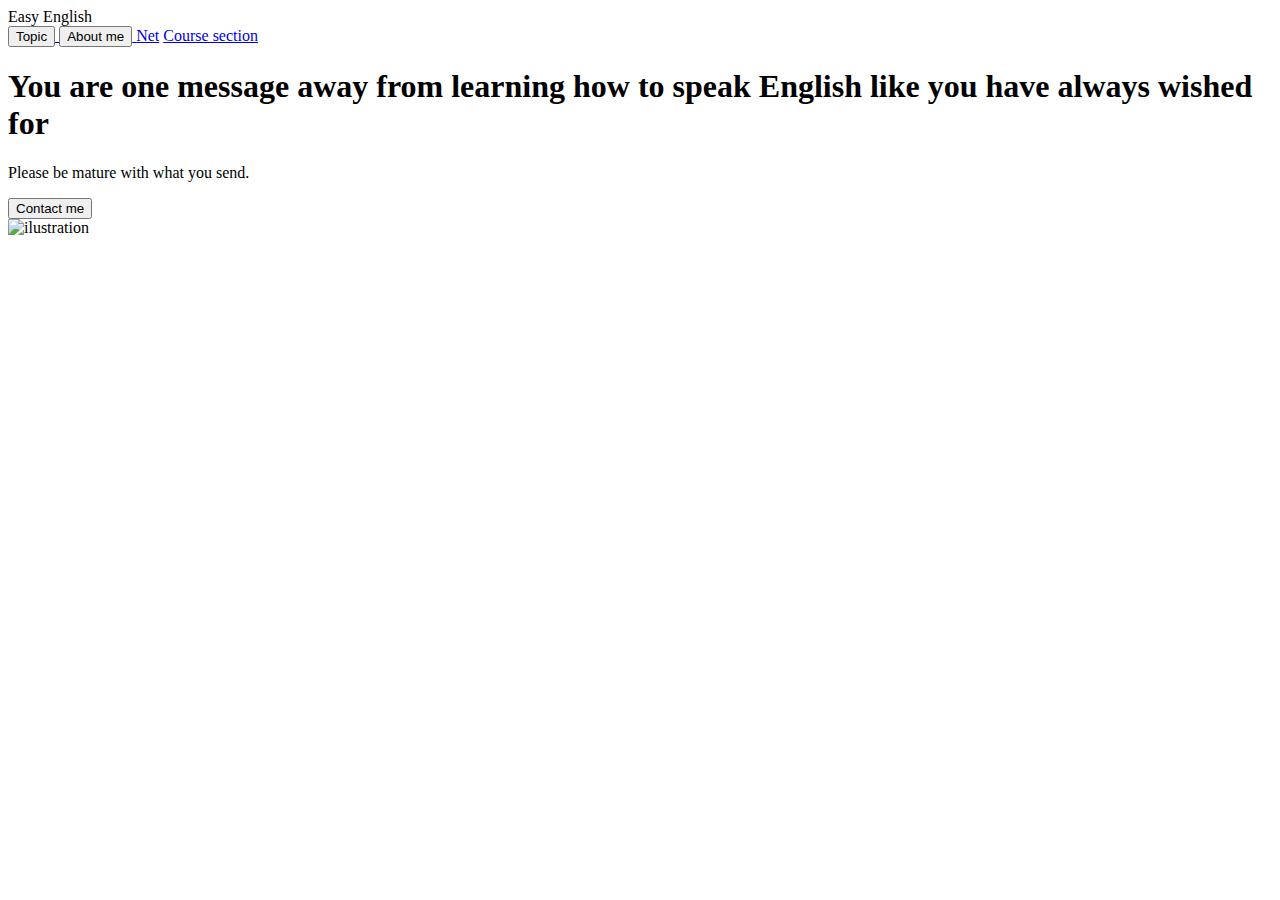
==== docs/Main.html @ f63221d9 "Primer commit" ====
<!DOCTYPE html>
<html lang="en">
<head>
    <meta charset="UTF-8">
    <meta name="viewport" content="width=device-width, initial-scale=1.0">
    <title>EasyEnglishRL</title>
    <link rel="stylesheet" href="style.css">
</head>
<body>
    <nav>
        <div class="logo">Easy English</div>
        <div class="nav-items">  
            <a href="Topic.html"><button>Topic</button>
            <a href="About me.html"><button>About me</button>
            <a href="/">Net</a>
            <a href="/">Course section</a>
            </a>
        </div>
    </nav>
    <section class="hero">
        <div class="hero-container">
           <div class="column-left">
            <h1>You are one message away from learning how to speak English like you have always wished for</h1>
            <p>Please be mature with what you send.</p>
            <a href="Contact me.html">
            <button>Contact me</button>
           </a>
           </div> 
           <div class="column-right">
            <img src="fortnite.png" alt="ilustration" class="hero-image">
           </div>
        </div>
    </section>
</body>
</html>
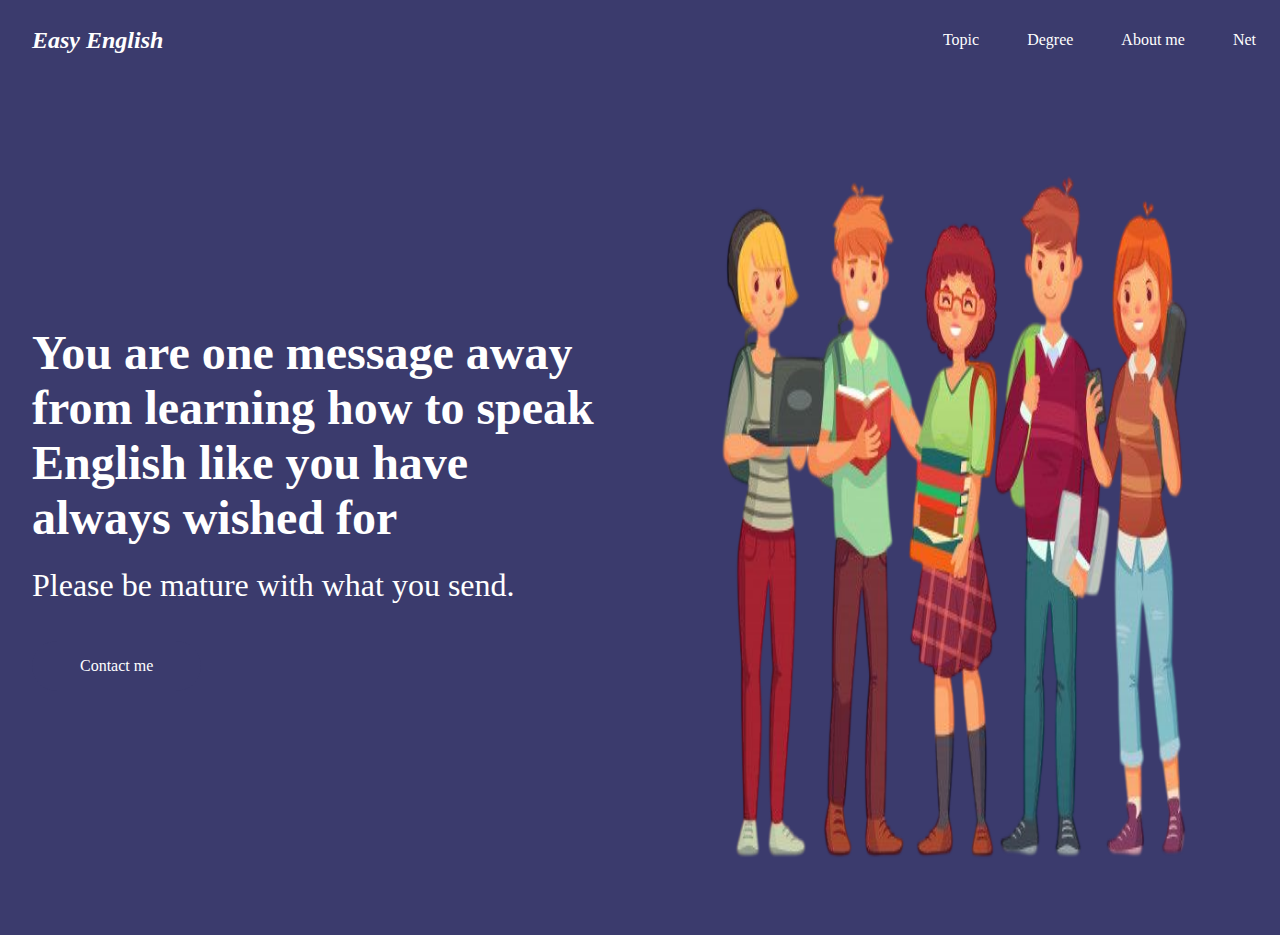
==== commit 2bb0a089: "15/12/18:27" ====
--- a/docs/Main.html
+++ b/docs/Main.html
@@ -4,17 +4,28 @@
     <meta charset="UTF-8">
     <meta name="viewport" content="width=device-width, initial-scale=1.0">
     <title>EasyEnglishRL</title>
-    <link rel="stylesheet" href="style.css">
+    <link rel="stylesheet" href="./Css/style.css">
 </head>
 <body>
     <nav>
         <div class="logo">Easy English</div>
         <div class="nav-items">  
-            <a href="Topic.html"><button>Topic</button>
-            <a href="About me.html"><button>About me</button>
-            <a href="/">Net</a>
-            <a href="/">Course section</a>
-            </a>
+            <a href="../docs/Public/Topic.html" class="link" id="topic">Topic</a>
+            <a href="../docs/Public/degree.html" class="link" id="degree">Degree</a>
+            <a href="../docs/Public/About me.html" class="link" id="about">About me</a>
+            <a href="../docs/Public/Net.html" class="link" id>Net</a>
+            <!--<div class="links" id="topic">
+                <a href="./Public/Topic.html" class="enlace">Topic</a>
+            </div>
+            <div class="links" id="aboutme">
+                <a href="./Public/About me.html" class="enlace">About Me</a>
+            </div>
+            <div class="links" id="degree">
+                <a href="./Public/degree.html" class="enlace">Degree</a>
+            </div>
+            <div class="links" id="curseSection">
+                <a href="/" class="enlace">Curse Section</a>
+            </div>-->
         </div>
     </nav>
     <section class="hero">
@@ -22,12 +33,12 @@
            <div class="column-left">
             <h1>You are one message away from learning how to speak English like you have always wished for</h1>
             <p>Please be mature with what you send.</p>
-            <a href="Contact me.html">
+            <a href="Public/Contact me.html">
             <button>Contact me</button>
            </a>
            </div> 
            <div class="column-right">
-            <img src="fortnite.png" alt="ilustration" class="hero-image">
+            <img src="./Imagenes/04598f10eb0a97a9b0d453ba2431939f.png" alt="ilustration" class="hero-image">
            </div>
         </div>
     </section>
--- a/docs/Css/style.css
+++ b/docs/Css/style.css
@@ -0,0 +1,88 @@
+*{
+    box-sizing: border-box;
+    margin: 0;
+    padding: 0;
+    font-family: Georgia, 'Times New Roman', Times, serif;
+}
+
+nav{
+    height: 80px;
+    background-color:#3B3B6D;
+    display: flex;
+    justify-content: space-between;
+    align-items: center;
+    padding:0rem calc((100vw - 1300px)/2);
+}
+.logo{
+    color: white;
+    font-size: 1.5rem;
+    font-weight: bold;
+    font-style: italic;
+    padding: 0 2rem;
+}
+nav a {
+    text-decoration: none;
+    color: white;
+    padding: 0 1.5rem;
+}
+
+.link:hover{
+    background-color: white;
+    color: rgb(0, 162, 255);
+}
+.enlace{
+    margin-top: auto;
+}
+.nav-items{
+    display: flex;
+}
+
+.hero{
+    background-color: #3B3B6D;
+}
+.hero-container {
+display: grid;
+grid-template-columns: 1fr 1fr;
+height: 95vh;
+padding: 3rem calc((100vw - 1300px))/2;
+}
+.column-left {
+    display: flex;
+    flex-direction: column;
+    justify-content: center;
+    align-items: flex-start;
+    color: white;
+    padding: 0rem 2rem;
+}
+.column-left h1 {
+    margin-bottom: 1rem;
+    font-size: 3rem;
+}
+.column-left p{
+    margin-bottom: 2rem;
+    font-size: 2rem;
+    line-height: 1.5;
+}
+button {
+    padding: 1rem 3rem;
+    font-size: 1rem;
+    border: none;
+    color:white ;
+    background-color: #3B3B6D;
+    cursor: pointer;
+    border-radius: 35px;
+}
+button:hover{
+    background: white;
+    color: black;
+}
+.column-right {
+    display: flex;
+    justify-content: center;
+    align-items: center;
+    padding: 0rem 2rem;
+}
+.hero-image{
+    width: 100%;
+    height: 100%;
+}
